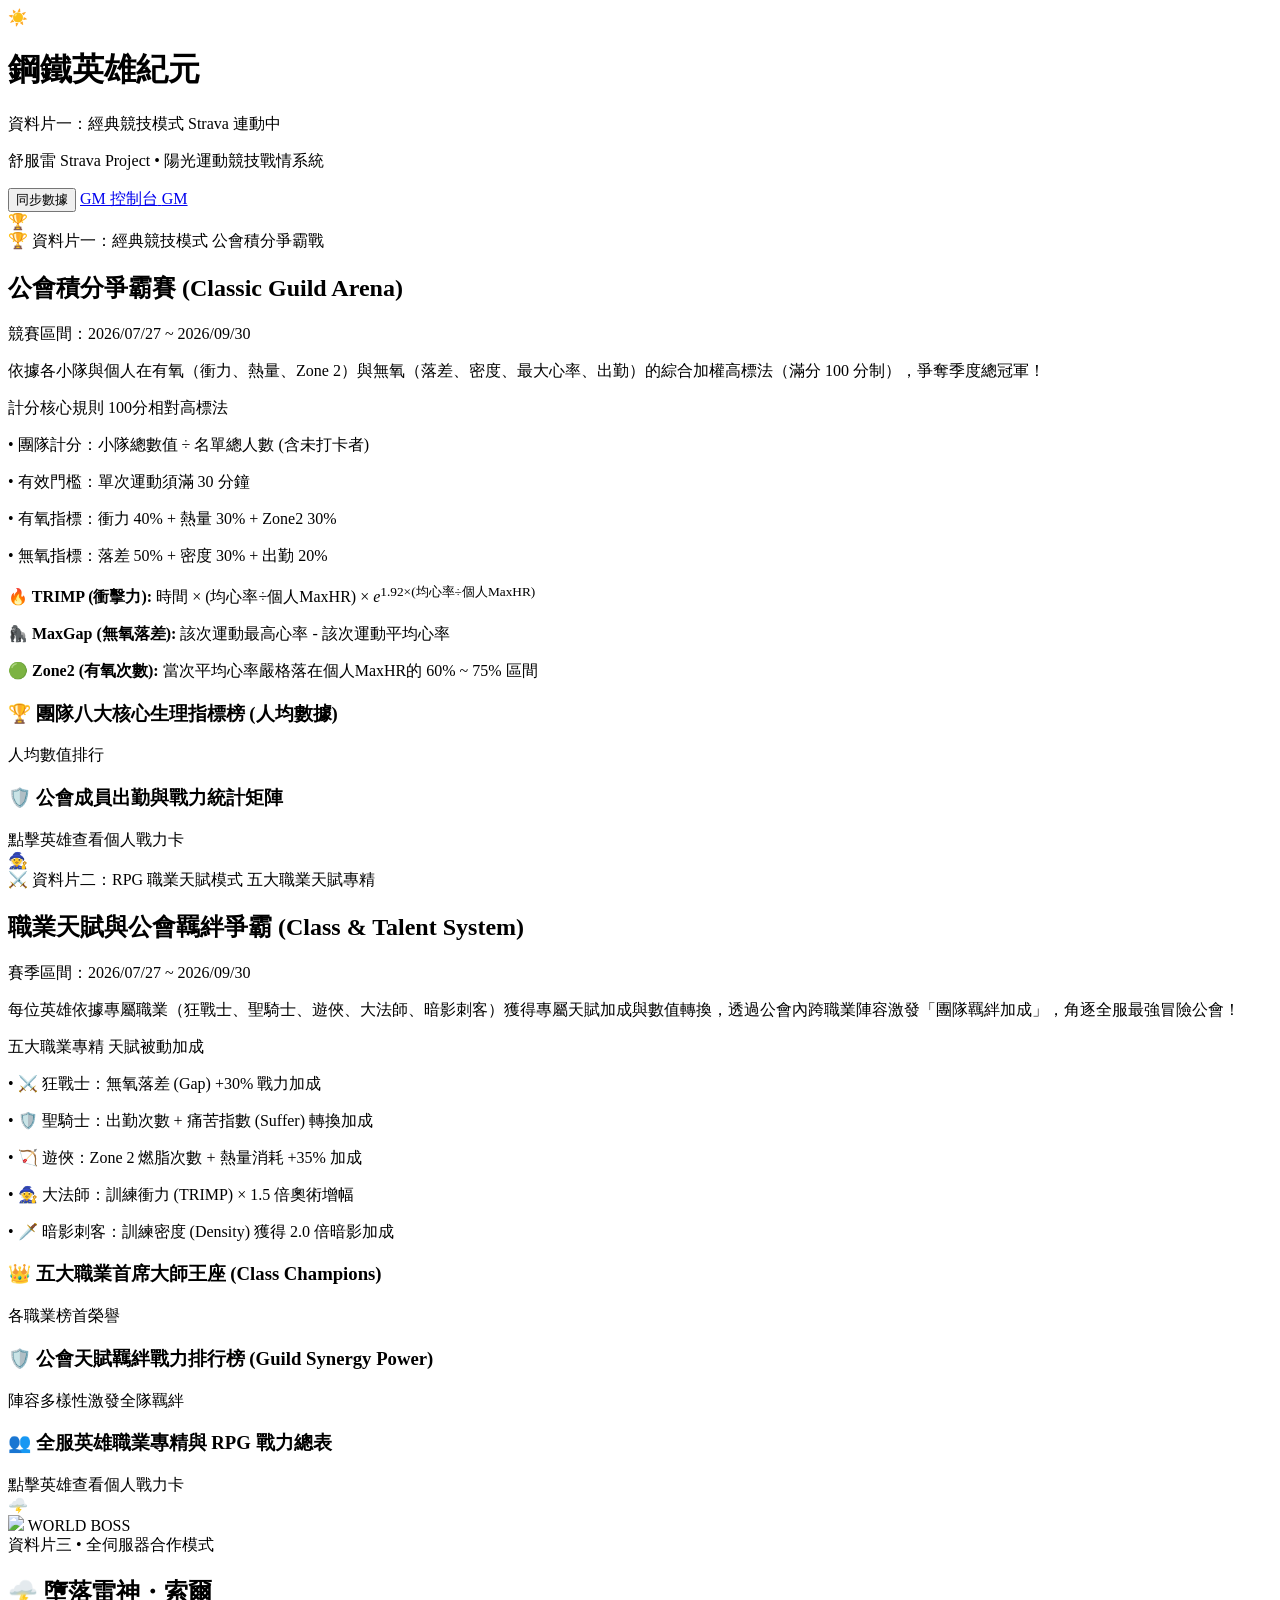
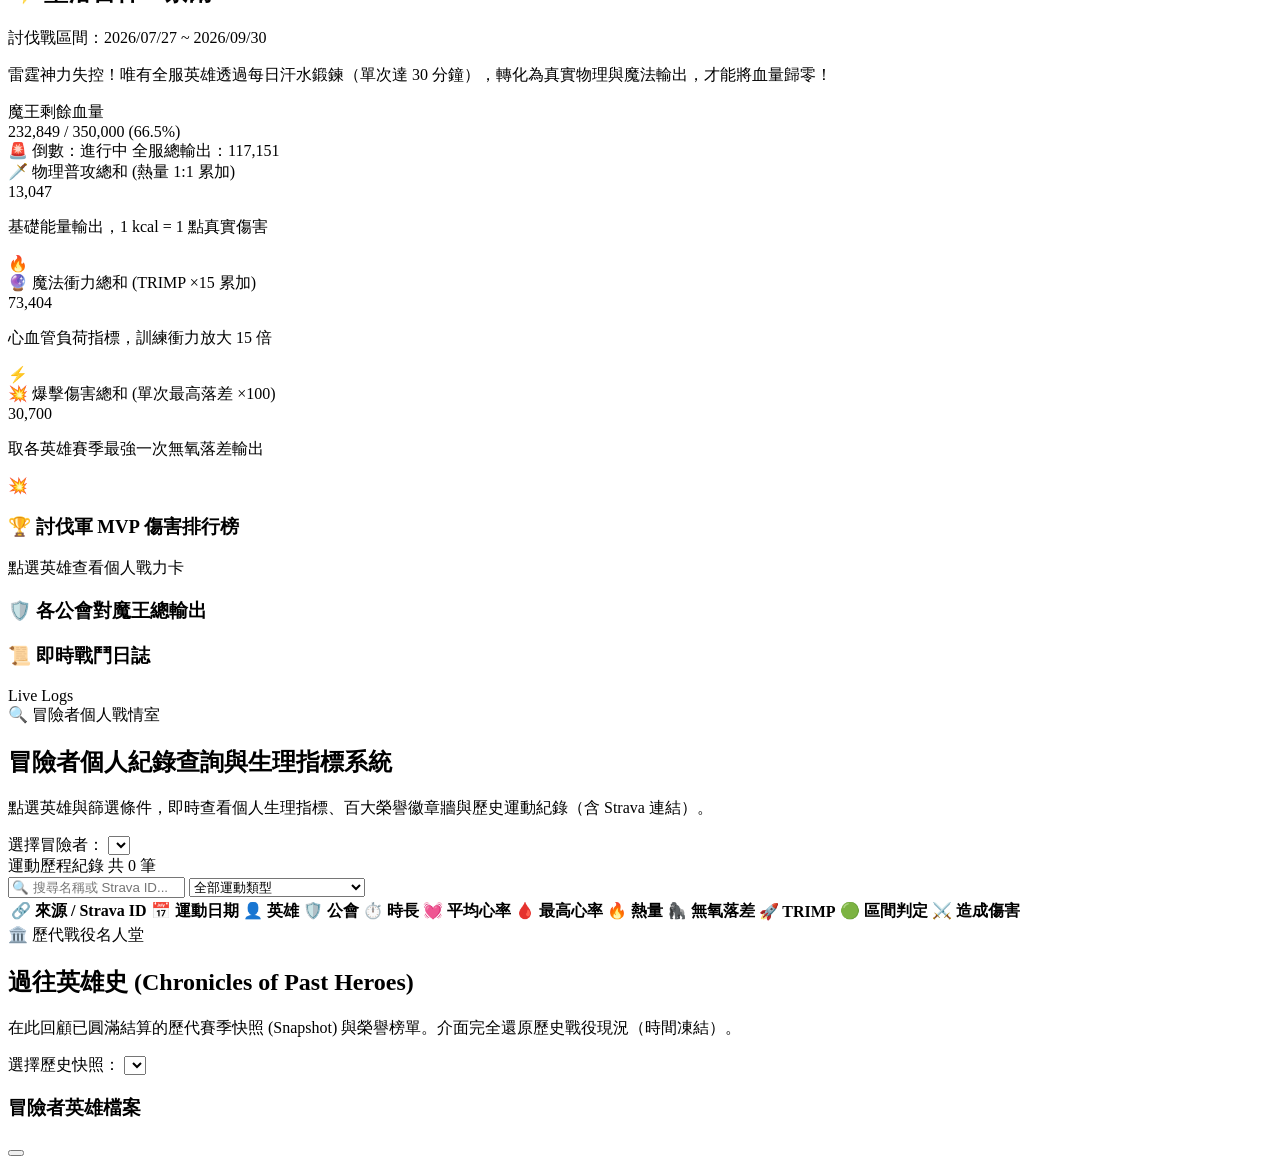
==== public/index.html @ 0dcb6fd3 "Add files via upload" ====
<!DOCTYPE html>
<html lang="zh-TW">
<head>
  <meta charset="UTF-8">
  <meta name="viewport" content="width=device-width, initial-scale=1.0">
  <title>舒服雷 Strava Project | 鋼鐵英雄紀元 (Iron Heroes Era)</title>
  <link rel="icon" href="data:image/svg+xml,<svg xmlns=%22http://www.w3.org/2000/svg%22 viewBox=%220 0 100 100%22><text y=%22.9em%22 font-size=%2290%22>⚔️</text></svg>">
  <script src="https://cdn.tailwindcss.com"></script>
  <script src="https://unpkg.com/lucide@latest"></script>
  <link rel="stylesheet" href="/css/rpg-theme.css">
  <script>
    tailwind.config = {
      theme: {
        extend: {
          colors: {
            rpg: {
              gold: '#fbbf24',
              red: '#ef4444',
              cyan: '#06b6d4',
              purple: '#a855f7',
              dark: '#0f172a',
              card: '#131b2e'
            }
          }
        }
      }
    }
  </script>
</head>
<body class="min-h-screen flex flex-col selection:bg-orange-500 selection:text-white lightning-bg relative">

  <!-- Top Navigation Bar (Responsive Desktop & Mobile Header) -->
  <header class="sticky top-0 z-40 px-3 sm:px-4 py-2.5 sm:py-3">
    <div class="max-w-7xl mx-auto flex flex-wrap items-center justify-between gap-2 sm:gap-3">
      
      <!-- 1. Title & Branding (Left) -->
      <div class="order-1 flex items-center space-x-2.5 sm:space-x-3 min-w-0">
        <div class="w-9 h-9 sm:w-11 sm:h-11 rounded-xl sm:rounded-2xl bg-gradient-to-tr from-[#FC4C02] to-amber-500 flex items-center justify-center text-lg sm:text-2xl shadow-md shadow-orange-500/25 ring-1 ring-orange-400/40 flex-shrink-0 cursor-pointer text-white" onclick="goToActiveExpansion()">
          ☀️
        </div>
        <div class="min-w-0">
          <div class="flex flex-wrap items-center gap-1 sm:gap-1.5">
            <h1 class="text-base sm:text-xl font-black tracking-tight text-white font-title cursor-pointer whitespace-nowrap" onclick="goToActiveExpansion()">鋼鐵英雄紀元</h1>
            <span id="active-expansion-badge" class="inline-flex items-center px-2 py-0.5 rounded-full text-[10px] sm:text-[11px] font-extrabold bg-orange-500/15 text-amber-400 border border-amber-500/40 truncate max-w-[180px] sm:max-w-none">
              <span class="w-1.5 h-1.5 rounded-full bg-[#FC4C02] mr-1 animate-pulse flex-shrink-0"></span>資料片一：經典競技模式
            </span>
            <span class="hidden md:inline-flex items-center px-2.5 py-0.5 rounded-full text-[11px] font-extrabold bg-emerald-500/15 text-emerald-400 border border-emerald-500/40">
              <span class="w-1.5 h-1.5 rounded-full bg-emerald-500 mr-1.5 animate-pulse"></span>Strava 連動中
            </span>
          </div>
          <p class="text-[11px] sm:text-xs font-medium text-slate-400 truncate">舒服雷 Strava Project • 陽光運動競技戰情系統</p>
        </div>
      </div>

      <!-- 2. Right Action Buttons: Sync & GM Panel (Top-right on mobile, far-right on desktop) -->
      <div class="order-2 lg:order-3 flex items-center space-x-1.5 sm:space-x-2 flex-shrink-0">
        <button id="btn-sheet-sync" onclick="syncFromGoogleSheet()" title="同步最新 Strava 數據" class="bg-slate-800 hover:bg-slate-700 text-slate-200 border border-slate-700 px-2.5 sm:px-3.5 py-1.5 sm:py-2 rounded-xl text-xs font-extrabold flex items-center space-x-1 transition shadow-sm whitespace-nowrap">
          <i data-lucide="refresh-cw" class="w-3.5 h-3.5 text-emerald-400"></i>
          <span class="hidden sm:inline">同步數據</span>
        </button>

        <a href="/admin.html" target="_blank" class="bg-amber-500/20 hover:bg-amber-500/30 text-amber-400 border border-amber-500/40 px-2.5 sm:px-3.5 py-1.5 sm:py-2 rounded-xl text-xs font-extrabold flex items-center space-x-1 transition shadow-sm whitespace-nowrap">
          <i data-lucide="sliders" class="w-3.5 h-3.5"></i>
          <span class="hidden xs:inline sm:inline">GM 控制台</span>
          <span class="xs:hidden sm:hidden">GM</span>
        </a>
      </div>

      <!-- 3. Navigation Tabs Switcher (Full-width 3-col grid on mobile, inline pill bar on desktop) -->
      <div id="nav-tabs-container" class="order-3 lg:order-2 w-full lg:w-auto grid grid-cols-3 sm:flex items-center bg-slate-800 p-1 rounded-xl border border-slate-700 gap-1">
        <!-- Injected dynamically by game.js according to GM expansion selection -->
      </div>
    </div>
  </header>

  <!-- GM 限時積分加倍活動 & 壽星/天氣榮譽全服廣播看板 (支援即將開始預告 & 進行中特效) -->
  <div id="gm-live-broadcast-banner" class="max-w-7xl w-full mx-auto px-4 pt-4 empty:hidden space-y-2.5"></div>

  <!-- ============================================================== -->
  <!-- EXPANSION 1: 經典競技模式 (Classic Guild Arena)                 -->
  <!-- ============================================================== -->
  <main id="tab-content-classic" class="max-w-7xl w-full mx-auto px-4 py-6 space-y-6">

    <!-- Classic Mode Hero Banner -->
    <div class="bg-gradient-to-r from-amber-950/30 via-slate-900 to-purple-950/30 rounded-3xl p-6 border border-amber-500/40 shadow-2xl relative overflow-hidden">
      <div class="absolute -right-8 -bottom-8 opacity-15 pointer-events-none text-9xl">
        🏆
      </div>
      <div class="flex flex-col lg:flex-row items-center justify-between gap-6 relative z-10">
        <div class="space-y-2 flex-1">
          <div class="flex items-center space-x-2">
            <span class="px-2.5 py-0.5 rounded-full text-xs font-black bg-amber-500/20 text-amber-300 border border-amber-500/40">
              🏆 資料片一：經典競技模式
            </span>
            <span class="px-2.5 py-0.5 rounded-full text-xs font-black bg-emerald-500/20 text-emerald-400 border border-emerald-500/40">
              <span class="w-1.5 h-1.5 rounded-full bg-emerald-400 mr-1 animate-pulse"></span>公會積分爭霸戰
            </span>
          </div>
          <h2 id="classic-title-text" class="text-2xl sm:text-3xl font-black text-white font-title tracking-wide">
            公會積分爭霸賽 (Classic Guild Arena)
          </h2>
          <p id="classic-period-text" class="text-xs font-mono font-bold text-amber-300">
            競賽區間：2026/07/27 ~ 2026/09/30
          </p>
          <p class="text-xs text-slate-400 max-w-2xl leading-relaxed">
            依據各小隊與個人在有氧（衝力、熱量、Zone 2）與無氧（落差、密度、最大心率、出勤）的綜合加權高標法（滿分 100 分制），爭奪季度總冠軍！
          </p>
        </div>

        <div class="w-full lg:w-80 bg-slate-950/60 p-4 rounded-2xl border border-slate-800 space-y-2 text-xs">
          <div class="flex justify-between font-bold">
            <span class="text-slate-400">計分核心規則</span>
            <span class="text-amber-400">100分相對高標法</span>
          </div>
          <div class="text-[11px] text-slate-400 space-y-1">
            <p>• 團隊計分：小隊總數值 ÷ 名單總人數 (含未打卡者)</p>
            <p>• 有效門檻：單次運動須滿 <span id="classic-min-dur-text" class="text-amber-400 font-bold">30</span> 分鐘</p>
            <p>• 有氧指標：衝力 40% + 熱量 30% + Zone2 30%</p>
            <p>• 無氧指標：落差 50% + 密度 30% + 出勤 20%</p>
          </div>
          <div class="text-[10px] text-slate-500 mt-2 border-t border-slate-700/50 pt-2 space-y-1">
             <p><b class="text-slate-400">🔥 TRIMP (衝擊力):</b> 時間 × (均心率÷個人MaxHR) × <i>e</i><sup class="text-[8px]">1.92×(均心率÷個人MaxHR)</sup></p>
             <p><b class="text-slate-400">🦍 MaxGap (無氧落差):</b> 該次運動最高心率 - 該次運動平均心率</p>
             <p><b class="text-slate-400">🟢 Zone2 (有氧次數):</b> 當次平均心率嚴格落在個人MaxHR的 60% ~ 75% 區間</p>
          </div>
        </div>
      </div>
    </div>

    <!-- 4 Champion Podiums Container -->
    <div id="classic-champions-container" class="grid grid-cols-1 md:grid-cols-2 gap-4">
    </div>

    <!-- 8 Core Metric Cards Container -->
    <div class="bg-slate-900/80 border border-slate-800 rounded-3xl p-5 space-y-4">
      <div class="flex items-center justify-between border-b border-slate-800 pb-3">
        <h3 class="text-sm font-bold text-white flex items-center space-x-2">
          <i data-lucide="medal" class="w-4 h-4 text-amber-400"></i>
          <span>🏆 團隊八大核心生理指標榜 (人均數據)</span>
        </h3>
        <span class="text-xs text-slate-400">人均數值排行</span>
      </div>
      <div id="classic-metrics-container" class="grid grid-cols-1 sm:grid-cols-2 lg:grid-cols-4 gap-3">
      </div>
    </div>

    <!-- Detailed Guild Leaderboard Table -->
    <div class="bg-slate-900/80 border border-slate-800 rounded-3xl p-5 shadow-xl space-y-4">
      <div class="flex items-center justify-between border-b border-slate-800 pb-3">
        <h3 class="text-sm font-bold text-white flex items-center space-x-2">
          <i data-lucide="shield" class="w-4 h-4 text-cyan-400"></i>
          <span>🛡️ 公會成員出勤與戰力統計矩陣</span>
        </h3>
        <span class="text-xs text-slate-400">點擊英雄查看個人戰力卡</span>
      </div>
      <div id="classic-guild-table-container" class="overflow-x-auto">
      </div>
    </div>

  </main>

  <!-- ============================================================== -->
  <!-- EXPANSION 2: RPG 職業天賦模式 (RPG Class & Talent System)       -->
  <!-- ============================================================== -->
  <main id="tab-content-rpg" class="hidden max-w-7xl w-full mx-auto px-4 py-6 space-y-6">

    <!-- RPG Class Mode Hero Banner -->
    <div class="bg-gradient-to-r from-purple-950/40 via-slate-900 to-indigo-950/40 rounded-3xl p-6 border border-purple-500/50 shadow-2xl relative overflow-hidden glow-border-purple">
      <div class="absolute -right-8 -bottom-8 opacity-15 pointer-events-none text-9xl">
        🧙
      </div>
      <div class="flex flex-col lg:flex-row items-center justify-between gap-6 relative z-10">
        <div class="space-y-2 flex-1">
          <div class="flex items-center space-x-2">
            <span class="px-2.5 py-0.5 rounded-full text-xs font-black bg-purple-500/20 text-purple-300 border border-purple-500/40">
              ⚔️ 資料片二：RPG 職業天賦模式
            </span>
            <span class="px-2.5 py-0.5 rounded-full text-xs font-black bg-cyan-500/20 text-cyan-400 border border-cyan-500/40">
              <span class="w-1.5 h-1.5 rounded-full bg-cyan-400 mr-1 animate-pulse"></span>五大職業天賦專精
            </span>
          </div>
          <h2 class="text-2xl sm:text-3xl font-black text-white font-title tracking-wide">
            職業天賦與公會羈絆爭霸 (Class & Talent System)
          </h2>
          <p id="rpg-period-text" class="text-xs font-mono font-bold text-purple-300">
            賽季區間：2026/07/27 ~ 2026/09/30
          </p>
          <p class="text-xs text-slate-400 max-w-2xl leading-relaxed">
            每位英雄依據專屬職業（狂戰士、聖騎士、遊俠、大法師、暗影刺客）獲得專屬天賦加成與數值轉換，透過公會內跨職業陣容激發「團隊羈絆加成」，角逐全服最強冒險公會！
          </p>
        </div>

        <div class="w-full lg:w-80 bg-slate-950/60 p-4 rounded-2xl border border-slate-800 space-y-2 text-xs">
          <div class="flex justify-between font-bold">
            <span class="text-slate-400">五大職業專精</span>
            <span class="text-purple-400">天賦被動加成</span>
          </div>
          <div class="text-[11px] text-slate-400 space-y-1">
            <p>• ⚔️ 狂戰士：無氧落差 (Gap) +30% 戰力加成</p>
            <p>• 🛡️ 聖騎士：出勤次數 + 痛苦指數 (Suffer) 轉換加成</p>
            <p>• 🏹 遊俠：Zone 2 燃脂次數 + 熱量消耗 +35% 加成</p>
            <p>• 🧙 大法師：訓練衝力 (TRIMP) × 1.5 倍奧術增幅</p>
            <p>• 🗡️ 暗影刺客：訓練密度 (Density) 獲得 2.0 倍暗影加成</p>
          </div>
        </div>
      </div>
    </div>

    <!-- 5 Class Master Podiums Container -->
    <div class="bg-slate-900/80 border border-slate-800 rounded-3xl p-5 space-y-4">
      <div class="flex items-center justify-between border-b border-slate-800 pb-3">
        <h3 class="text-sm font-bold text-white flex items-center space-x-2">
          <i data-lucide="crown" class="w-4 h-4 text-amber-400"></i>
          <span>👑 五大職業首席大師王座 (Class Champions)</span>
        </h3>
        <span class="text-xs text-slate-400">各職業榜首榮譽</span>
      </div>
      <div id="rpg-class-masters-container" class="grid grid-cols-1 sm:grid-cols-2 lg:grid-cols-5 gap-3">
      </div>
    </div>

    <!-- Guild Talent Synergy & Power Leaderboard -->
    <div class="bg-slate-900/80 border border-slate-800 rounded-3xl p-5 shadow-xl space-y-4">
      <div class="flex items-center justify-between border-b border-slate-800 pb-3">
        <h3 class="text-sm font-bold text-white flex items-center space-x-2">
          <i data-lucide="shield-check" class="w-4 h-4 text-cyan-400"></i>
          <span>🛡️ 公會天賦羈絆戰力排行榜 (Guild Synergy Power)</span>
        </h3>
        <span class="text-xs text-slate-400">陣容多樣性激發全隊羈絆</span>
      </div>
      <div id="rpg-guild-synergy-container" class="space-y-3">
      </div>
    </div>

    <!-- Full Hero Class Roster & Combat Power Table -->
    <div class="bg-slate-900/80 border border-slate-800 rounded-3xl p-5 shadow-xl space-y-4">
      <div class="flex items-center justify-between border-b border-slate-800 pb-3">
        <h3 class="text-sm font-bold text-white flex items-center space-x-2">
          <i data-lucide="users" class="w-4 h-4 text-purple-400"></i>
          <span>👥 全服英雄職業專精與 RPG 戰力總表</span>
        </h3>
        <span class="text-xs text-slate-400">點擊英雄查看個人戰力卡</span>
      </div>
      <div id="rpg-hero-roster-container" class="overflow-x-auto">
      </div>
    </div>

  </main>

  <!-- ============================================================== -->
  <!-- EXPANSION 3: 世界 Boss 討伐戰 (PvE Raid)                         -->
  <!-- ============================================================== -->
  <main id="tab-content-boss" class="hidden max-w-7xl w-full mx-auto px-4 py-6 space-y-6">

    <!-- Hero World Boss Banner -->
    <div id="boss-banner-box" class="bg-slate-900/80 rounded-3xl p-6 border border-slate-800 shadow-2xl relative overflow-hidden glow-border-red">
      <div class="absolute -right-10 -bottom-10 opacity-15 pointer-events-none text-9xl">
        🌩️
      </div>

      <div class="flex flex-col lg:flex-row items-center justify-between gap-6 relative z-10">
        <!-- Boss Info Left -->
        <div class="flex items-center space-x-4 flex-1">
          <div class="w-24 h-24 sm:w-28 sm:h-28 rounded-2xl overflow-hidden border-2 border-rose-500/50 shadow-xl shadow-rose-900/40 relative flex-shrink-0">
            <img id="boss-avatar-img" src="https://images.unsplash.com/photo-1578632767115-351597cf2477?w=600&auto=format&fit=crop&q=80" class="w-full h-full object-cover">
            <span class="absolute bottom-0 inset-x-0 bg-rose-950/80 text-rose-300 text-[10px] font-black text-center py-0.5">WORLD BOSS</span>
          </div>
          <div class="space-y-1">
            <div class="flex items-center space-x-2">
              <span class="text-xs text-rose-400 font-bold tracking-wider uppercase">資料片三 • 全伺服器合作模式</span>
              <span class="w-1.5 h-1.5 rounded-full bg-rose-500 animate-ping"></span>
            </div>
            <h2 id="boss-name-text" class="text-2xl sm:text-3xl font-black text-white font-title tracking-wide">
              🌩️ 墮落雷神・索爾
            </h2>
            <p id="boss-season-period" class="text-xs font-mono font-bold text-amber-300">
              討伐戰區間：2026/07/27 ~ 2026/09/30
            </p>
            <p id="boss-desc-text" class="text-xs text-slate-400 max-w-xl leading-relaxed">
              雷霆神力失控！唯有全服英雄透過每日汗水鍛鍊（單次達 30 分鐘），轉化為真實物理與魔法輸出，才能將血量歸零！
            </p>
          </div>
        </div>

        <!-- Boss Health & Status Right -->
        <div class="w-full lg:w-96 space-y-2 bg-slate-950/60 p-4 rounded-2xl border border-slate-800 relative">
          <div class="flex items-baseline justify-between">
            <span class="text-xs font-bold text-slate-400">魔王剩餘血量</span>
            <div class="text-right">
              <span id="boss-hp-text" class="text-lg font-black font-rpg text-rose-400">232,849</span>
              <span class="text-xs text-slate-500 font-mono">/ 350,000</span>
              <span id="boss-hp-pct" class="text-xs font-bold text-amber-400 ml-1">(66.5%)</span>
            </div>
          </div>

          <!-- Dynamic HP Bar -->
          <div class="w-full h-5 bg-slate-900 rounded-full overflow-hidden p-0.5 border border-slate-700 relative">
            <div id="boss-hp-bar" class="h-full rounded-full boss-hp-bar" style="width: 66.5%;"></div>
          </div>

          <div class="flex justify-between text-[11px] text-slate-400 pt-1 border-t border-slate-800/80">
            <span>🚨 倒數：<span id="countdown-text" class="text-amber-400 font-mono font-bold">進行中</span></span>
            <span class="text-amber-400 font-bold">全服總輸出：<span id="stat-total-damage">117,151</span></span>
          </div>
        </div>
      </div>
    </div>

    <!-- 3 Damage Systems Breakdown Cards -->
    <div class="grid grid-cols-1 md:grid-cols-3 gap-4">
      
      <!-- Card 1: Physical / Calories -->
      <div class="bg-slate-900/80 border border-slate-800 rounded-2xl p-4 shadow-lg flex items-center justify-between hover:border-amber-500/40 transition">
        <div class="space-y-1">
          <div class="flex items-center space-x-1.5 text-xs font-bold text-amber-400">
            <span>🗡️ 物理普攻總和</span>
            <span class="text-[10px] text-slate-400">(熱量 1:1 累加)</span>
          </div>
          <div class="text-2xl font-black font-rpg text-white" id="stat-phys-dmg">13,047</div>
          <p class="text-[11px] text-slate-400">基礎能量輸出，1 kcal = 1 點真實傷害</p>
        </div>
        <div class="w-12 h-12 rounded-2xl bg-amber-500/10 border border-amber-500/20 text-amber-400 flex items-center justify-center text-xl">
          🔥
        </div>
      </div>

      <!-- Card 2: Magic / TRIMP -->
      <div class="bg-slate-900/80 border border-slate-800 rounded-2xl p-4 shadow-lg flex items-center justify-between hover:border-cyan-500/40 transition">
        <div class="space-y-1">
          <div class="flex items-center space-x-1.5 text-xs font-bold text-cyan-400">
            <span>🔮 魔法衝力總和</span>
            <span class="text-[10px] text-slate-400">(TRIMP ×15 累加)</span>
          </div>
          <div class="text-2xl font-black font-rpg text-white" id="stat-mag-dmg">73,404</div>
          <p class="text-[11px] text-slate-400">心血管負荷指標，訓練衝力放大 15 倍</p>
        </div>
        <div class="w-12 h-12 rounded-2xl bg-cyan-500/10 border border-cyan-500/20 text-cyan-400 flex items-center justify-center text-xl">
          ⚡
        </div>
      </div>

      <!-- Card 3: Critical / Gap -->
      <div class="bg-slate-900/80 border border-slate-800 rounded-2xl p-4 shadow-lg flex items-center justify-between hover:border-rose-500/40 transition">
        <div class="space-y-1">
          <div class="flex items-center space-x-1.5 text-xs font-bold text-rose-400">
            <span>💥 爆擊傷害總和</span>
            <span class="text-[10px] text-slate-400">(單次最高落差 ×100)</span>
          </div>
          <div class="text-2xl font-black font-rpg text-white" id="stat-crit-dmg">30,700</div>
          <p class="text-[11px] text-slate-400">取各英雄賽季最強一次無氧落差輸出</p>
        </div>
        <div class="w-12 h-12 rounded-2xl bg-rose-500/10 border border-rose-500/20 text-rose-400 flex items-center justify-center text-xl">
          💥
        </div>
      </div>

    </div>

    <!-- Main Grid: MVP Leaderboard & Guild War -->
    <div class="grid grid-cols-1 lg:grid-cols-3 gap-6">

      <!-- Left 2 Cols: MVP Hero Leaderboard -->
      <div class="lg:col-span-2 bg-slate-900/80 border border-slate-800 rounded-3xl p-5 shadow-xl space-y-4">
        <div class="flex items-center justify-between border-b border-slate-800 pb-3">
          <div class="flex items-center space-x-2">
            <i data-lucide="crown" class="w-5 h-5 text-amber-400"></i>
            <h3 class="text-base font-bold text-white">🏆 討伐軍 MVP 傷害排行榜</h3>
          </div>
          <span class="text-xs text-slate-400">點選英雄查看個人戰力卡</span>
        </div>

        <div class="space-y-2.5" id="mvp-hero-list">
        </div>
      </div>

      <!-- Right 1 Col: Guild War & Combat Log -->
      <div class="space-y-6">

        <!-- Guild War Contributions -->
        <div class="bg-slate-900/80 border border-slate-800 rounded-3xl p-5 shadow-xl space-y-4">
          <div class="flex items-center justify-between border-b border-slate-800 pb-3">
            <div class="flex items-center space-x-2">
              <i data-lucide="shield" class="w-5 h-5 text-cyan-400"></i>
              <h3 class="text-sm font-bold text-white">🛡️ 各公會對魔王總輸出</h3>
            </div>
          </div>
          <div class="space-y-3" id="guild-contribution-list">
          </div>
        </div>

        <!-- Live Combat Feed -->
        <div class="bg-slate-900/80 border border-slate-800 rounded-3xl p-5 shadow-xl space-y-3">
          <div class="flex items-center justify-between border-b border-slate-800 pb-2.5">
            <div class="flex items-center space-x-2">
              <span class="w-2 h-2 rounded-full bg-emerald-400 animate-ping"></span>
              <h3 class="text-xs font-bold text-slate-200">📜 即時戰鬥日誌</h3>
            </div>
            <span class="text-[11px] text-slate-400 font-mono">Live Logs</span>
          </div>
          <div class="space-y-2 max-h-72 overflow-y-auto pr-1" id="battle-combat-feed">
          </div>
        </div>

      </div>

    </div>

  </main>

  <!-- ============================================================== -->
  <!-- ============================================================== -->
  <!-- EXPANSION 4: 雙城激戰 (Faction War)                           -->
  <!-- ============================================================== -->
  <main id="tab-content-faction" class="hidden max-w-7xl w-full mx-auto px-4 py-6 space-y-6">
  </main>

  <!-- ============================================================== -->
  <!-- EXPANSION 5: 飢餓法則 (Survival)                              -->
  <!-- ============================================================== -->
  <main id="tab-content-survival" class="hidden max-w-7xl w-full mx-auto px-4 py-6 space-y-6">
  </main>

  <!-- ============================================================== -->
  <!-- EXPANSION 6: 鋼鐵要塞 (Base Builder)                          -->
  <!-- ============================================================== -->
  <main id="tab-content-base" class="hidden max-w-7xl w-full mx-auto px-4 py-6 space-y-6">
  </main>

  <!-- ============================================================== -->
  <!-- EXPANSION 7: 戰神拼圖 (Bingo)                                 -->
  <!-- ============================================================== -->
  <main id="tab-content-bingo" class="hidden max-w-7xl w-full mx-auto px-4 py-6 space-y-6">
  </main>

  <!-- ============================================================== -->
  <!-- 📱 手機同步資料片 (需 GM 開啟手機同步 App 才會啟用)            -->
  <!-- 資料片八：萬步遠征 / 九：夢境守護者 / 十一：不滅之火 / 十三：鐵人修行院 -->
  <!-- ============================================================== -->
  <main id="tab-content-expedition" class="hidden max-w-7xl w-full mx-auto px-4 py-6 space-y-6"></main>
  <main id="tab-content-dream" class="hidden max-w-7xl w-full mx-auto px-4 py-6 space-y-6"></main>
  <main id="tab-content-flame" class="hidden max-w-7xl w-full mx-auto px-4 py-6 space-y-6"></main>
  <main id="tab-content-monastery" class="hidden max-w-7xl w-full mx-auto px-4 py-6 space-y-6"></main>

  <!-- GLOBAL TOOL 1: 冒險者戰情室 (Hero Data Viewer & Radar)          -->
  <!-- ============================================================== -->
  <main id="tab-content-viewer" class="hidden max-w-7xl w-full mx-auto px-3 sm:px-4 py-4 sm:py-6 space-y-4 sm:space-y-6">
    <div class="bg-slate-900/80 border border-slate-800 rounded-2xl sm:rounded-3xl p-4 sm:p-6 shadow-xl space-y-5 sm:space-y-6">
      
      <!-- Top Profile & Selector -->
      <div class="flex flex-col sm:flex-row sm:items-center justify-between gap-3 sm:gap-4 border-b border-slate-800 pb-4">
        <div>
          <div class="flex flex-wrap items-center gap-2">
            <span class="px-2.5 py-0.5 rounded-full text-[11px] font-black bg-cyan-500/20 text-cyan-300 border border-cyan-500/40 whitespace-nowrap">
              🔍 冒險者個人戰情室
            </span>
            <h2 class="text-base sm:text-lg font-bold text-white">
              冒險者個人紀錄查詢與生理指標系統
            </h2>
          </div>
          <p class="text-xs text-slate-400 mt-1">點選英雄與篩選條件，即時查看個人生理指標、百大榮譽徽章牆與歷史運動紀錄（含 Strava 連結）。</p>
        </div>

        <div class="flex items-center space-x-2 w-full sm:w-auto">
          <label class="text-xs font-bold text-slate-300 whitespace-nowrap">選擇冒險者：</label>
          <select id="viewer-hero-select" onchange="loadHeroViewerData()" class="flex-1 sm:flex-initial bg-slate-800 border border-slate-700 text-white text-xs font-bold rounded-xl px-3 py-2.5 sm:py-2 outline-none focus:border-amber-500">
          </select>
        </div>
      </div>

      <!-- Hero Profile HUD & KPI Cards -->
      <div id="hero-profile-hud" class="space-y-4">
      </div>

      <!-- 永久榮譽徽章蒐集牆 (100+ Badges Wall with Mystery Fog-of-War) -->
      <div id="hero-badges-wall-card" class="space-y-3">
      </div>

      <div class="grid grid-cols-2 sm:grid-cols-4 gap-2.5 sm:gap-3" id="hero-kpi-cards">
      </div>

      <!-- Heart Rate Zone Distribution Gauge -->
      <div id="hero-hr-zone-card" class="bg-slate-950/60 p-3.5 sm:p-4 rounded-2xl border border-slate-800 space-y-2">
      </div>

      <!-- Activity History Table & Mobile Feed Cards -->
      <div class="bg-slate-950/60 rounded-2xl border border-slate-800 overflow-hidden space-y-3 p-3.5 sm:p-4">
        <div class="flex flex-col sm:flex-row sm:items-center justify-between gap-2.5 sm:gap-3 border-b border-slate-800 pb-3">
          <div class="flex items-center space-x-2">
            <span class="font-bold text-slate-200 text-sm">運動歷程紀錄</span>
            <span id="viewer-record-count" class="text-xs text-amber-400 font-mono font-bold">共 0 筆</span>
          </div>

          <div class="grid grid-cols-1 sm:flex items-center gap-2 text-xs w-full sm:w-auto">
            <input type="text" id="viewer-search-input" placeholder="🔍 搜尋名稱或 Strava ID..." oninput="filterViewerActivities()" class="w-full sm:w-52 bg-slate-900 border border-slate-700 rounded-xl px-3 py-2 sm:py-1.5 text-white outline-none focus:border-cyan-500">
            <select id="viewer-sport-filter" onchange="filterViewerActivities()" class="w-full sm:w-auto bg-slate-900 border border-slate-700 rounded-xl px-2.5 py-2 sm:py-1.5 text-white outline-none">
              <option value="">全部運動類型</option>
              <option value="WeightTraining">WeightTraining (重量訓練)</option>
              <option value="Workout">Workout (一般鍛鍊)</option>
              <option value="Run">Run (跑步)</option>
              <option value="Ride">Ride (自行車騎乘)</option>
              <option value="Swim">Swim (游泳)</option>
            </select>
          </div>
        </div>

        <!-- Mobile-First Strava Card Feed (< 640px) -->
        <div id="viewer-activities-mobile-list" class="sm:hidden space-y-2.5 max-h-[540px] overflow-y-auto pr-0.5">
        </div>

        <!-- Desktop Analytical 12-Col Table (>= 640px) -->
        <div class="hidden sm:block overflow-x-auto max-h-96">
          <table class="w-full text-left text-xs">
            <thead class="bg-slate-900 text-slate-400 font-bold border-b border-slate-800 sticky top-0">
              <tr>
                <th class="p-3 sortable" onclick="sortViewerTable('id')">🔗 來源 / Strava ID</th>
                <th class="p-3 sortable" onclick="sortViewerTable('date')">📅 運動日期</th>
                <th class="p-3">👤 英雄</th>
                <th class="p-3">🛡️ 公會</th>
                <th class="p-3 sortable" onclick="sortViewerTable('duration')">⏱️ 時長</th>
                <th class="p-3 sortable" onclick="sortViewerTable('avgHr')">💓 平均心率</th>
                <th class="p-3 sortable" onclick="sortViewerTable('maxHr')">🩸 最高心率</th>
                <th class="p-3 sortable" onclick="sortViewerTable('calories')">🔥 熱量</th>
                <th class="p-3 sortable" onclick="sortViewerTable('gap')">🦍 無氧落差</th>
                <th class="p-3 sortable" onclick="sortViewerTable('trimp')">🚀 TRIMP</th>
                <th class="p-3">🟢 區間判定</th>
                <th id="th-viewer-score-col" class="p-3 sortable" onclick="sortViewerTable('damage')">⚔️ 造成傷害</th>
              </tr>
            </thead>
            <tbody id="viewer-activities-tbody" class="divide-y divide-slate-800/60 text-slate-300">
            </tbody>
          </table>
        </div>
      </div>
    </div>
  </main>

  <!-- ============================================================== -->
  <!-- GLOBAL TOOL 2: 過往英雄史 (Chronicles of Past Heroes)           -->
  <!-- ============================================================== -->
  <main id="tab-content-chronicles" class="hidden max-w-7xl w-full mx-auto px-4 py-6 space-y-6">
    <div class="bg-slate-900/80 border border-slate-800 rounded-3xl p-6 shadow-xl space-y-5">
      <!-- Chronicles Header & Selector -->
      <div class="flex flex-wrap items-center justify-between gap-4 border-b border-slate-800 pb-4">
        <div>
          <div class="flex items-center space-x-2">
            <span class="px-2.5 py-0.5 rounded-full text-xs font-black bg-purple-500/20 text-purple-300 border border-purple-500/40">🏛️ 歷代戰役名人堂</span>
            <h2 class="text-xl font-black text-white font-title">過往英雄史 (Chronicles of Past Heroes)</h2>
          </div>
          <p class="text-xs text-slate-400 mt-1">在此回顧已圓滿結算的歷代賽季快照 (Snapshot) 與榮譽榜單。介面完全還原歷史戰役現況（時間凍結）。</p>
        </div>

        <div class="flex items-center space-x-2 w-full sm:w-auto min-w-0">
          <label class="text-xs text-slate-400 font-bold whitespace-nowrap">選擇歷史快照：</label>
          <select id="chronicles-season-select" onchange="switchChronicleSeason()" class="flex-1 min-w-0 w-full sm:w-auto max-w-full truncate bg-slate-800 border border-purple-500/40 text-purple-300 text-xs font-bold rounded-xl px-3 py-2 outline-none">
          </select>
        </div>
      </div>

      <!-- Dynamic Chronicles Content Container (1:1 Layout with Live Page) -->
      <div id="chronicles-dynamic-content" class="space-y-6">
      </div>
    </div>
  </main>

  <!-- Interactive Hero Detail Modal (Popup anywhere) -->
  <div id="modal-hero-profile" class="fixed inset-0 bg-black/80 backdrop-blur-sm z-50 hidden flex items-center justify-center p-4">
    <div class="bg-slate-900 border border-slate-700 rounded-3xl p-6 w-full max-w-2xl space-y-4 shadow-2xl modal-enter max-h-[90vh] overflow-y-auto">
      <div class="flex items-center justify-between border-b border-slate-800 pb-3">
        <h3 id="modal-hero-profile-title" class="text-base font-bold text-white flex items-center space-x-2">
          <i data-lucide="user" class="w-5 h-5 text-cyan-400"></i>
          <span>冒險者英雄檔案</span>
        </h3>
        <button onclick="closeHeroProfileModal()" class="text-slate-400 hover:text-white p-1 rounded-lg hover:bg-slate-800 transition">
          <i data-lucide="x" class="w-5 h-5"></i>
        </button>
      </div>

      <div id="modal-hero-profile-content" class="space-y-4">
      </div>
    </div>
  </div>

  <!-- Floating Toast Notifications Container -->
  <div id="toast-container" class="fixed bottom-5 left-3 right-3 sm:left-auto sm:right-5 sm:w-full z-50 space-y-2 pointer-events-none sm:max-w-sm"></div>

  <script src="/js/env.js"></script>
  <script src="/js/supabaseClient.js"></script>
  <script src="/js/badgesCatalog.js"></script>
  <script src="/js/mobileModes.js"></script>
  <script src="/js/supabaseSync.js"></script>
  <script src="/js/game.js"></script>
  <script>
    lucide.createIcons();
  </script>
</body>
</html>
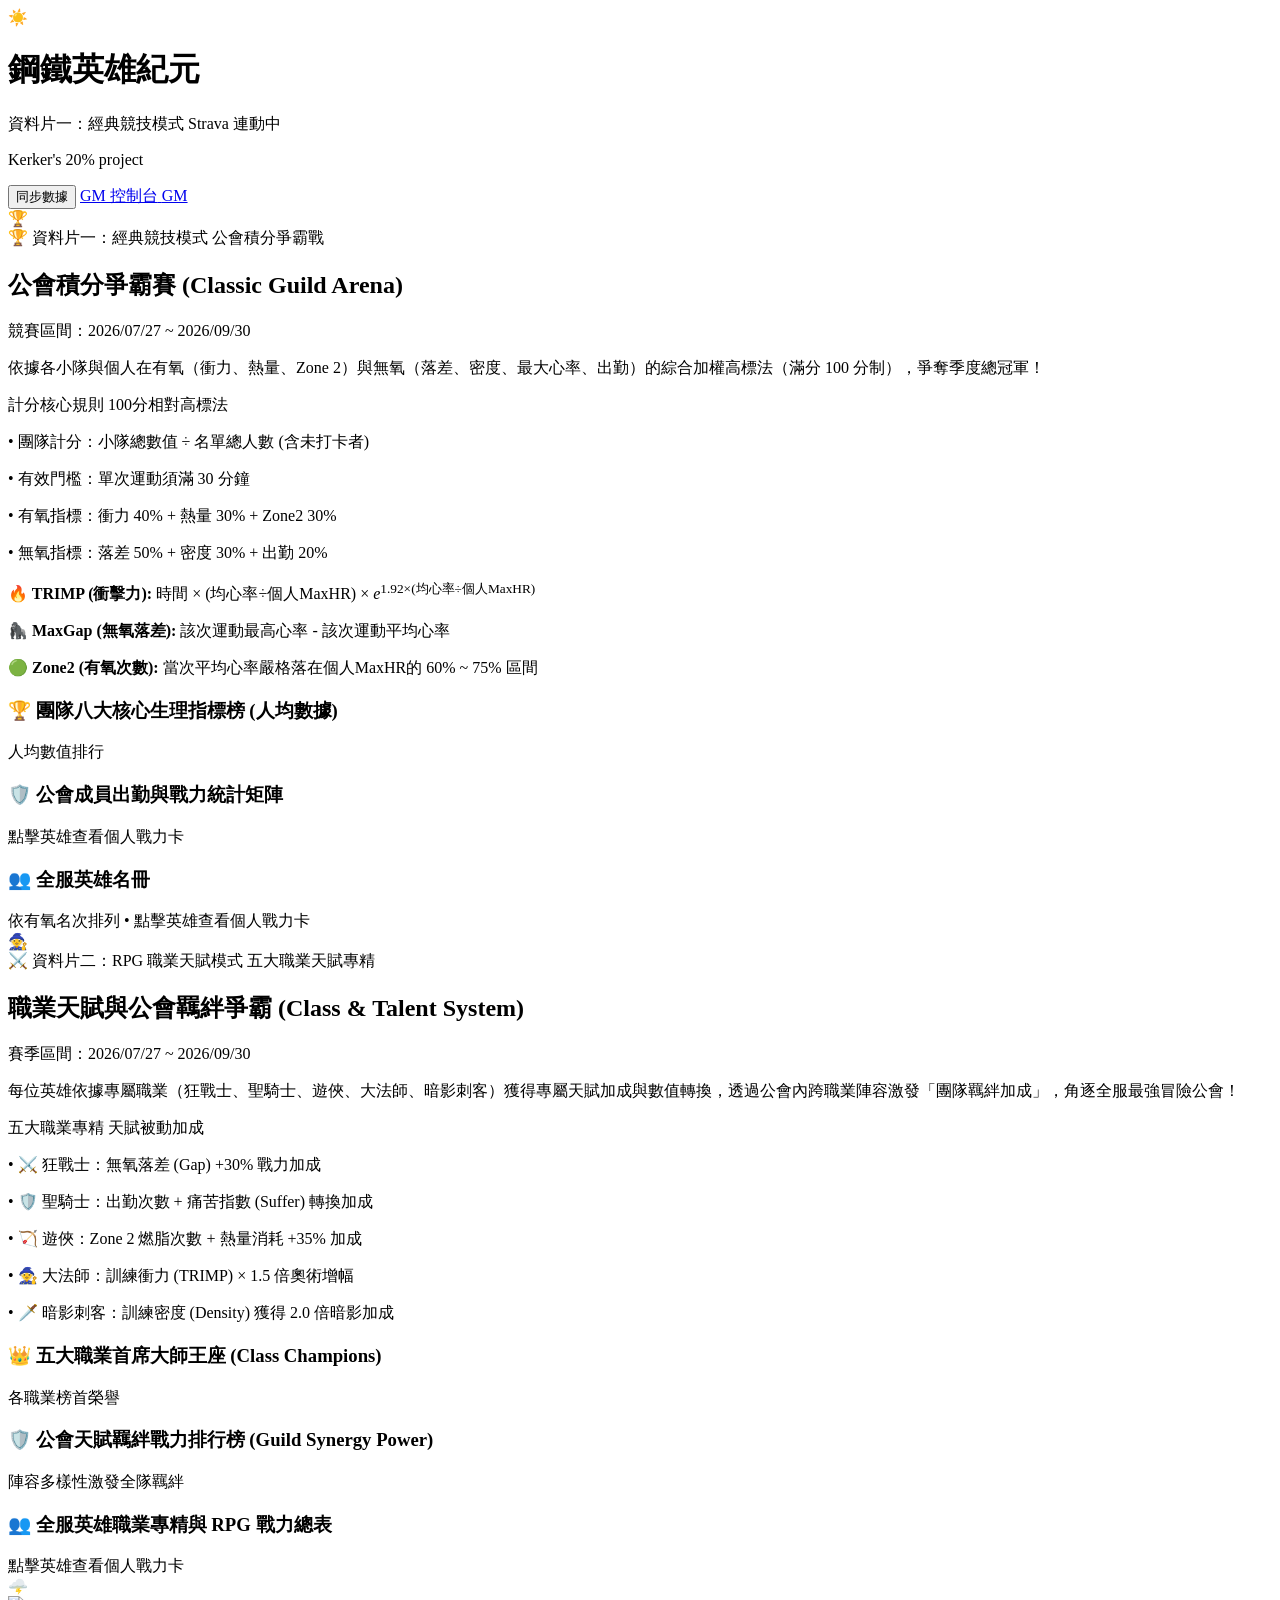
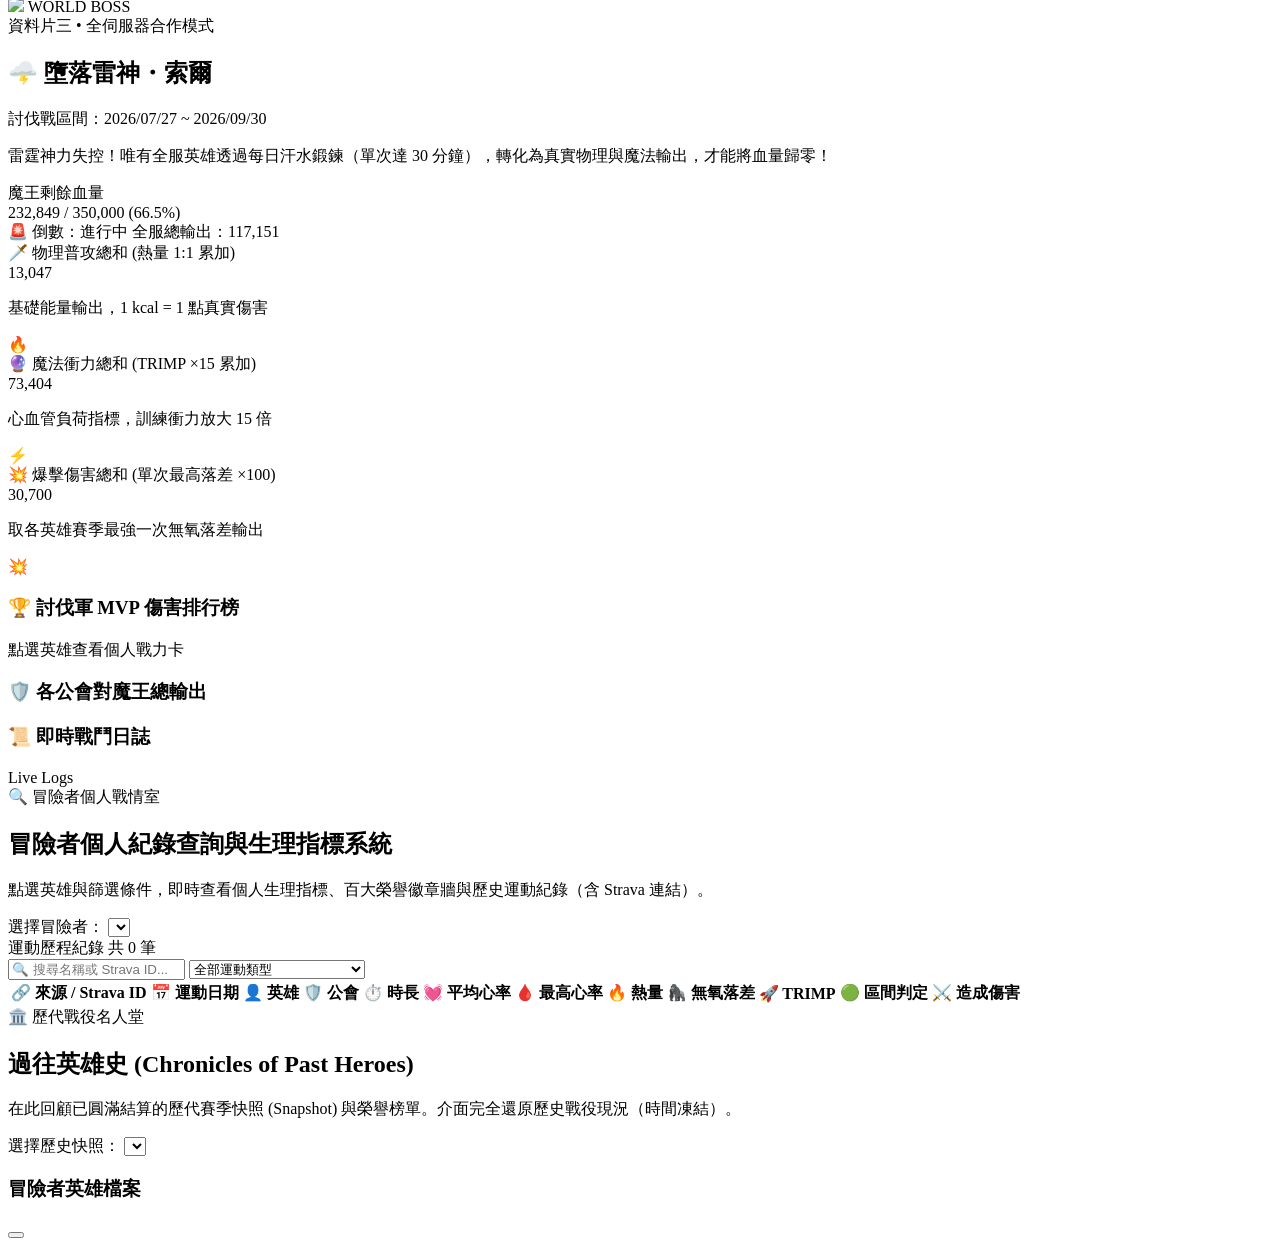
==== commit ca0e676f: "Add files via upload" ====
--- a/public/index.html
+++ b/public/index.html
@@ -3,11 +3,12 @@
 <head>
   <meta charset="UTF-8">
   <meta name="viewport" content="width=device-width, initial-scale=1.0">
-  <title>舒服雷 Strava Project | 鋼鐵英雄紀元 (Iron Heroes Era)</title>
+  <title>Kerker's 20% project | 鋼鐵英雄紀元 (Iron Heroes Era)</title>
   <link rel="icon" href="data:image/svg+xml,<svg xmlns=%22http://www.w3.org/2000/svg%22 viewBox=%220 0 100 100%22><text y=%22.9em%22 font-size=%2290%22>⚔️</text></svg>">
   <script src="https://cdn.tailwindcss.com"></script>
   <script src="https://unpkg.com/lucide@latest"></script>
   <link rel="stylesheet" href="/css/rpg-theme.css">
+  <link rel="stylesheet" href="/css/heroCard.css">
   <script>
     tailwind.config = {
       theme: {
@@ -26,6 +27,9 @@
       }
     }
   </script>
+  <!-- 📱 App 內嵌模式 (?app=1)：由鋼鐵英雄同步器 App 的「戰績」分頁開啟，隱藏網頁頂部導覽，改用 App 原生分頁 -->
+  <script>(function(){try{if(new URLSearchParams(location.search).get("app")==="1"){document.documentElement.classList.add("in-app");}}catch(e){}})();</script>
+  <style>html.in-app body > header, html.in-app body > footer{display:none !important;} html.in-app body{padding-top:0 !important;-webkit-tap-highlight-color:transparent;overscroll-behavior-y:none;}</style>
 </head>
 <body class="min-h-screen flex flex-col selection:bg-orange-500 selection:text-white lightning-bg relative">
 
@@ -48,7 +52,7 @@
               <span class="w-1.5 h-1.5 rounded-full bg-emerald-500 mr-1.5 animate-pulse"></span>Strava 連動中
             </span>
           </div>
-          <p class="text-[11px] sm:text-xs font-medium text-slate-400 truncate">舒服雷 Strava Project • 陽光運動競技戰情系統</p>
+          <p class="text-[11px] sm:text-xs font-medium text-slate-400 truncate">Kerker's 20% project</p>
         </div>
       </div>
 
@@ -155,6 +159,18 @@
       </div>
       <div id="classic-guild-table-container" class="overflow-x-auto">
       </div>
+    </div>
+
+    <!-- 全服英雄卡名冊 (統一英雄卡：大頭貼 / 公會 / 狀態 / 徽章數 + 經典指標) -->
+    <div class="bg-slate-900/80 border border-slate-800 rounded-3xl p-4 sm:p-5 shadow-xl space-y-4">
+      <div class="flex flex-wrap items-center justify-between gap-2 border-b border-slate-800 pb-3">
+        <h3 class="text-sm font-bold text-white flex items-center space-x-2">
+          <i data-lucide="users" class="w-4 h-4 text-amber-400"></i>
+          <span>👥 全服英雄名冊</span>
+        </h3>
+        <span class="text-xs text-slate-400">依有氧名次排列 • 點擊英雄查看個人戰力卡</span>
+      </div>
+      <div id="classic-hero-roster-container"></div>
     </div>
 
   </main>
@@ -434,7 +450,7 @@
 
   <!-- ============================================================== -->
   <!-- 📱 手機同步資料片 (需 GM 開啟手機同步 App 才會啟用)            -->
-  <!-- 資料片八：萬步遠征 / 九：夢境守護者 / 十一：不滅之火 / 十三：鐵人修行院 -->
+  <!-- 資料片八：萬步遠征 / 九：夢境守護者 / 十：不滅之火 / 十一：鐵人修行院 -->
   <!-- ============================================================== -->
   <main id="tab-content-expedition" class="hidden max-w-7xl w-full mx-auto px-4 py-6 space-y-6"></main>
   <main id="tab-content-dream" class="hidden max-w-7xl w-full mx-auto px-4 py-6 space-y-6"></main>
@@ -586,6 +602,7 @@
   <script src="/js/env.js"></script>
   <script src="/js/supabaseClient.js"></script>
   <script src="/js/badgesCatalog.js"></script>
+  <script src="/js/mobileBadges.js"></script>
   <script src="/js/mobileModes.js"></script>
   <script src="/js/supabaseSync.js"></script>
   <script src="/js/game.js"></script>
